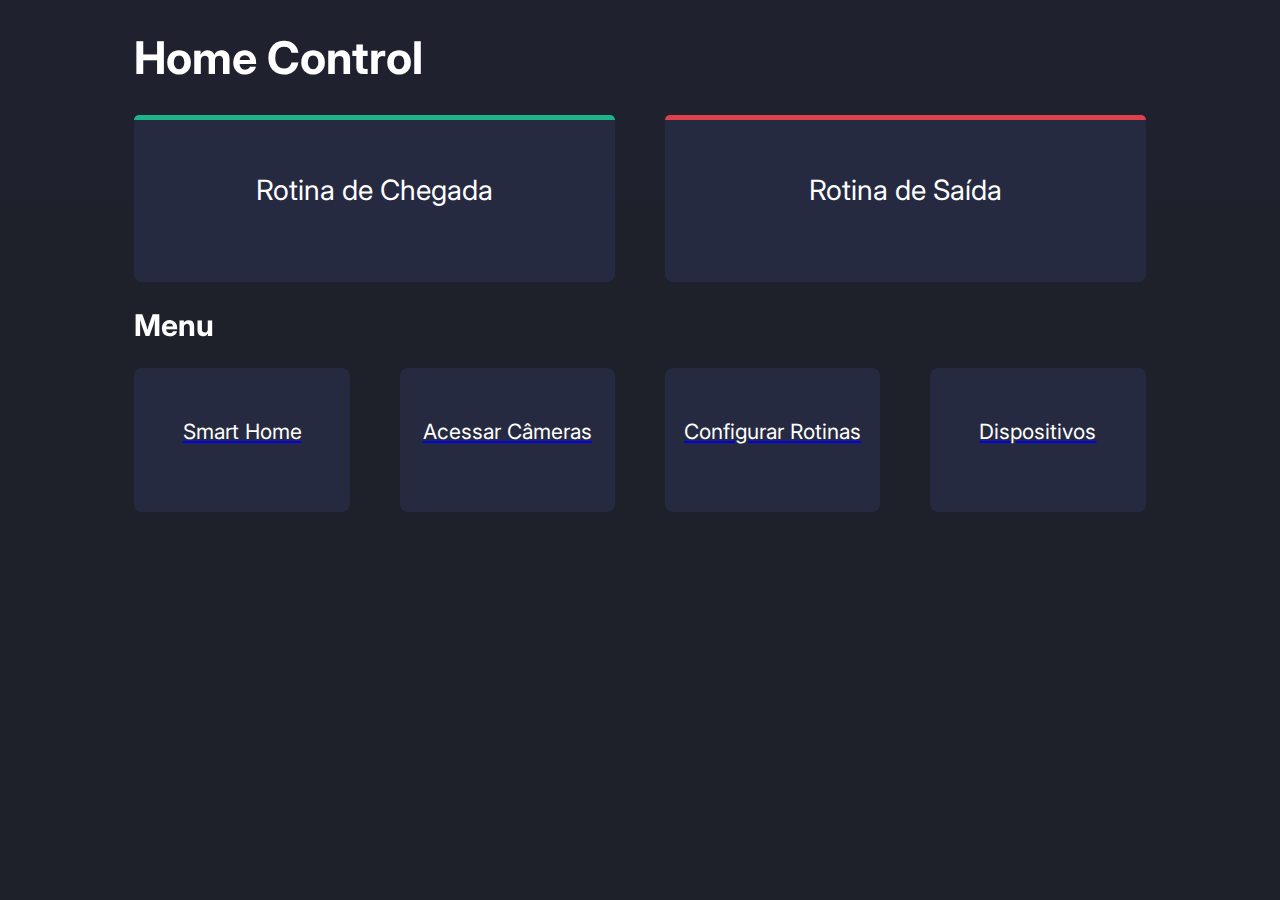
==== index.html @ ced933f7 "Feito o menu com base em um dashboard" ====
<!DOCTYPE html>
<html lang="en">
<head>
    <meta charset="UTF-8">
    <meta http-equiv="X-UA-Compatible" content="IE=edge">
    <meta name="viewport" content="width=device-width, initial-scale=1.0">
    <link rel="stylesheet" href="style.css">
    <link href="https://fonts.googleapis.com/css2?family=Inter:wght@400;700&display=swap" rel="stylesheet">
    <title>Home Control</title>
</head>
<body>
    <div class="container">
      <header>
        <div class="title-box">
          <h1 class="title">Home Control</h1>
        </div>
      </header>
      <main>
        <section class="rotinas">
            <article class="card chegada">
                <div class="opt_title">
                  <p>Rotina de Chegada</p>
                </div>
                <div class="opt_icon">
                  <img src="" alt="">
                </div>
            </article>
            <article class="card saida">
              <div class="opt_title">
                <p>Rotina de Saída</p>
              </div>
              <div class="opt_icon">
                <img src="" alt="">
              </div>
          </article>
        </section>
        <section class="menu">
          <h2 class="sub-title">Menu</h2>
          <div class="grid_menu">
            <a href="smarthome.html">
              <article class="card">
                <div class="opt_title">
                  <p>Smart Home</p>
                </div>
                <div class="opt_icon">
                  <img src="" alt="">
                </div>
              </article>
            </a>
            <a href="smarthome.html">
              <article class="card">
                <div class="opt_title">
                  <p>Acessar Câmeras</p>
                </div>
                <div class="opt_icon">
                  <img src="" alt="">
                </div>
              </article>
            </a>
            <a href="smarthome.html">
              <article class="card">
                <div class="opt_title">
                  <p>Configurar Rotinas</p>
                </div>
                <div class="opt_icon">
                  <img src="" alt="">
                </div>
              </article>
            </a>
            <a href="smarthome.html">
              <article class="card">
                <div class="opt_title">
                  <p>Dispositivos</p>
                </div>
                <div class="opt_icon">
                  <img src="" alt="">
                </div>
              </article>
            </a>  
          </div>
        </section>
      </main>
    </div>  
  </body>
</html>
---- style.css ----
:root {
    /* Colors Primary */
    --LimeGreen: hsl(163, 72%, 41%);
    --BrightRed: hsl(356, 69%, 56%);
     /* Dark Colors */
    --ToggleBtnDark: linear-gradient(to right,hsl(210, 78%, 56%), hsl(146, 68%, 55%));
    --ColorDark: hsl(0, 0%, 100%);
    --ColorDarkLight: hsl(228, 34%, 66%);
    --BgLightCard: hsl(228, 28%, 20%);
    --BgLightCardHover: hsl(228, 26%, 26%);
    --BgLight: hsl(230, 17%, 14%);
    --BgLightTop: hsl(232, 19%, 15%); 
}

body {
    font-family: 'Inter', sans-serif;
    font-size: 14px;
    background: var(--BgLightTop);
}
body::after {
    content: '';
    position: fixed;
    left: 0;
    right: 0;
    top: 200px;
    bottom: 0;
    z-index: -1;
    bottom: 0;
    background: var(--BgLight);
}
body .container {
    max-width: 80%;
    margin: 0 auto;
}
.title {
    color: var(--ColorDark);
    font-size: 45px;
}
.rotinas {
    display:grid ;
    grid-template-columns: 1fr 1fr;
    grid-gap: 50px;
}
.card {
    display: flex;
    flex-direction: column;
    align-items: center;
    padding: 30px 0;
    border-radius: 8px;
    cursor: pointer;
    background: var(--BgLightCard);
    position: relative;
}
.card:hover {
    background: var(--BgLightCardHover)
}
.card::before {
    content: '';
    position: absolute;
    height: 5px;
    border-radius: 8px 8px 0 0;
    left: 0;
    right: 0;
    top: 0;
}
.card.chegada::before {
    background: var(--LimeGreen);
}
.card.saida::before {
    background: var(--BrightRed);
}  
.rotinas p {
    font-size: 2em;
    font-weight: 400;
    color: var(--ColorDark);
}
.grid_menu {
    display: grid ;
    grid-template-columns: 1fr 1fr 1fr 1fr;
    grid-gap: 50px;
}
.sub-title {
    color: var(--ColorDark);
    font-size: 30px;
}
.menu p {
    font-size: 1.5em;
    font-weight: 400;
    color: var(--ColorDark);
}
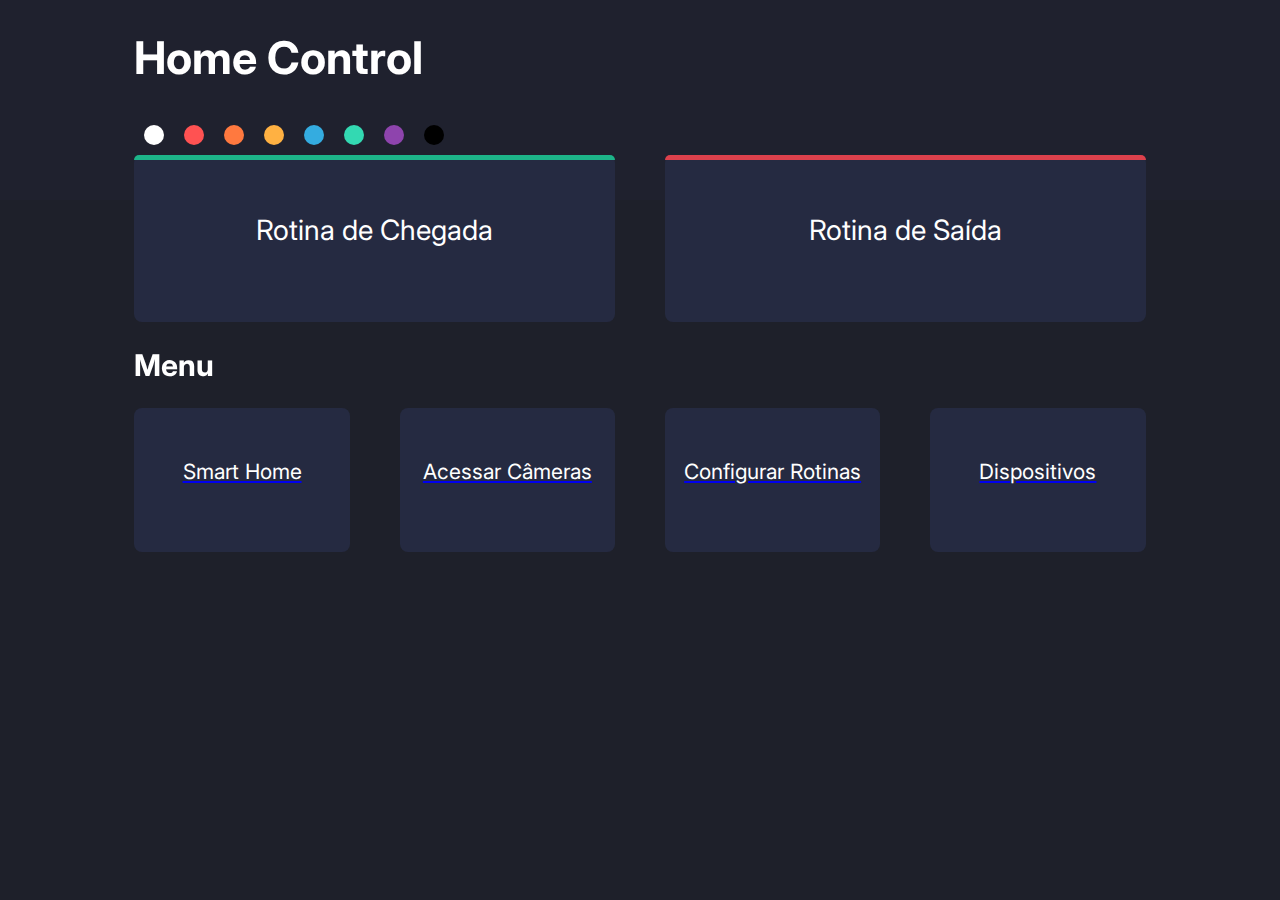
==== commit 19c0c186: "Fiz umas mudanças de estilo" ====
--- a/index.html
+++ b/index.html
@@ -1,85 +1,97 @@
 <!DOCTYPE html>
 <html lang="en">
+
 <head>
-    <meta charset="UTF-8">
-    <meta http-equiv="X-UA-Compatible" content="IE=edge">
-    <meta name="viewport" content="width=device-width, initial-scale=1.0">
-    <link rel="stylesheet" href="style.css">
-    <link href="https://fonts.googleapis.com/css2?family=Inter:wght@400;700&display=swap" rel="stylesheet">
-    <title>Home Control</title>
+  <meta charset="UTF-8">
+  <meta http-equiv="X-UA-Compatible" content="IE=edge">
+  <meta name="viewport" content="width=device-width, initial-scale=1.0">
+  <link rel="stylesheet" href="style.css">
+  <link href="https://fonts.googleapis.com/css2?family=Inter:wght@400;700&display=swap" rel="stylesheet">
+  <title>Home Control</title>
 </head>
+
 <body>
-    <div class="container">
-      <header>
-        <div class="title-box">
-          <h1 class="title">Home Control</h1>
+  <div class="container">
+    <header>
+      <div class="title-box">
+        <h1 class="title">Home Control</h1>
+        <div class="blobs-container">
+          <div class="blob white"></div>
+          <div class="blob red"></div>
+          <div class="blob orange"></div>
+          <div class="blob yellow"></div>
+          <div class="blob blue"></div>
+          <div class="blob green"></div>
+          <div class="blob purple"></div>
+          <div class="blob"></div>
         </div>
-      </header>
-      <main>
-        <section class="rotinas">
-            <article class="card chegada">
-                <div class="opt_title">
-                  <p>Rotina de Chegada</p>
-                </div>
-                <div class="opt_icon">
-                  <img src="" alt="">
-                </div>
-            </article>
-            <article class="card saida">
+    </header>
+    <main>
+      <section class="rotinas">
+        <article class="card chegada">
+          <div class="opt_title">
+            <p>Rotina de Chegada</p>
+          </div>
+          <div class="opt_icon">
+            <img src="" alt="">
+          </div>
+        </article>
+        <article class="card saida">
+          <div class="opt_title">
+            <p>Rotina de Saída</p>
+          </div>
+          <div class="opt_icon">
+            <img src="" alt="">
+          </div>
+        </article>
+      </section>
+      <section class="menu">
+        <h2 class="sub-title">Menu</h2>
+        <div class="grid_menu">
+          <a href="smarthome.html">
+            <article class="card">
               <div class="opt_title">
-                <p>Rotina de Saída</p>
+                <p>Smart Home</p>
               </div>
               <div class="opt_icon">
                 <img src="" alt="">
               </div>
-          </article>
-        </section>
-        <section class="menu">
-          <h2 class="sub-title">Menu</h2>
-          <div class="grid_menu">
-            <a href="smarthome.html">
-              <article class="card">
-                <div class="opt_title">
-                  <p>Smart Home</p>
-                </div>
-                <div class="opt_icon">
-                  <img src="" alt="">
-                </div>
-              </article>
-            </a>
-            <a href="smarthome.html">
-              <article class="card">
-                <div class="opt_title">
-                  <p>Acessar Câmeras</p>
-                </div>
-                <div class="opt_icon">
-                  <img src="" alt="">
-                </div>
-              </article>
-            </a>
-            <a href="smarthome.html">
-              <article class="card">
-                <div class="opt_title">
-                  <p>Configurar Rotinas</p>
-                </div>
-                <div class="opt_icon">
-                  <img src="" alt="">
-                </div>
-              </article>
-            </a>
-            <a href="smarthome.html">
-              <article class="card">
-                <div class="opt_title">
-                  <p>Dispositivos</p>
-                </div>
-                <div class="opt_icon">
-                  <img src="" alt="">
-                </div>
-              </article>
-            </a>  
-          </div>
-        </section>
-      </main>
-    </div>  
-  </body>
+            </article>
+          </a>
+          <a href="smarthome.html">
+            <article class="card">
+              <div class="opt_title">
+                <p>Acessar Câmeras</p>
+              </div>
+              <div class="opt_icon">
+                <img src="" alt="">
+              </div>
+            </article>
+          </a>
+          <a href="smarthome.html">
+            <article class="card">
+              <div class="opt_title">
+                <p>Configurar Rotinas</p>
+              </div>
+              <div class="opt_icon">
+                <img src="" alt="">
+              </div>
+            </article>
+          </a>
+          <a href="smarthome.html">
+            <article class="card">
+              <div class="opt_title">
+                <p>Dispositivos</p>
+              </div>
+              <div class="opt_icon">
+                <img src="" alt="">
+              </div>
+            </article>
+          </a>
+        </div>
+      </section>
+    </main>
+  </div>
+</body>
+
 </html>--- a/style.css
+++ b/style.css
@@ -2,14 +2,14 @@
     /* Colors Primary */
     --LimeGreen: hsl(163, 72%, 41%);
     --BrightRed: hsl(356, 69%, 56%);
-     /* Dark Colors */
-    --ToggleBtnDark: linear-gradient(to right,hsl(210, 78%, 56%), hsl(146, 68%, 55%));
+    /* Dark Colors */
+    --ToggleBtnDark: linear-gradient(to right, hsl(210, 78%, 56%), hsl(146, 68%, 55%));
     --ColorDark: hsl(0, 0%, 100%);
     --ColorDarkLight: hsl(228, 34%, 66%);
     --BgLightCard: hsl(228, 28%, 20%);
     --BgLightCardHover: hsl(228, 26%, 26%);
     --BgLight: hsl(230, 17%, 14%);
-    --BgLightTop: hsl(232, 19%, 15%); 
+    --BgLightTop: hsl(232, 19%, 15%);
 }
 
 body {
@@ -17,6 +17,7 @@
     font-size: 14px;
     background: var(--BgLightTop);
 }
+
 body::after {
     content: '';
     position: fixed;
@@ -28,19 +29,23 @@
     bottom: 0;
     background: var(--BgLight);
 }
+
 body .container {
     max-width: 80%;
     margin: 0 auto;
 }
+
 .title {
     color: var(--ColorDark);
     font-size: 45px;
 }
+
 .rotinas {
-    display:grid ;
+    display: grid;
     grid-template-columns: 1fr 1fr;
     grid-gap: 50px;
 }
+
 .card {
     display: flex;
     flex-direction: column;
@@ -51,9 +56,11 @@
     background: var(--BgLightCard);
     position: relative;
 }
+
 .card:hover {
     background: var(--BgLightCardHover)
 }
+
 .card::before {
     content: '';
     position: absolute;
@@ -63,28 +70,273 @@
     right: 0;
     top: 0;
 }
+
 .card.chegada::before {
     background: var(--LimeGreen);
 }
+
 .card.saida::before {
     background: var(--BrightRed);
-}  
+}
+
 .rotinas p {
     font-size: 2em;
     font-weight: 400;
     color: var(--ColorDark);
 }
+
 .grid_menu {
-    display: grid ;
+    display: grid;
     grid-template-columns: 1fr 1fr 1fr 1fr;
     grid-gap: 50px;
 }
+
 .sub-title {
     color: var(--ColorDark);
     font-size: 30px;
 }
+
 .menu p {
     font-size: 1.5em;
     font-weight: 400;
     color: var(--ColorDark);
+}
+
+.bt1 {
+    display: flex;
+    flex-direction: column;
+    align-items: center;
+    padding: 5px 0;
+}
+
+/* botão liga-desliga */
+input[type="checkbox"] {
+    position: relative;
+    width: 80px;
+    height: 40px;
+    -webkit-appearance: none;
+    background-color: #c6c6c6;
+    outline: none;
+    border-radius: 20px;
+    box-shadow: inset 0 0 5px rgba(85, 85, 85, 0.2);
+    transition: .2s;
+    cursor: pointer;
+
+}
+
+input:checked[type="checkbox"] {
+    background-color: #000;
+    /* cor de fundo que vai ser aplicada quando o checkbox tiver uma alteração para checked */
+}
+
+input[type="checkbox"]:before {
+    content: '';
+    position: absolute;
+    width: 40px;
+    height: 40px;
+    border-radius: 50%;
+    top: 0;
+    left: 0;
+    background: #ffffff;
+    transform: scale(1.2);
+    box-shadow: 0 2px 5px rgba(0, 0, 0, 0.2);
+    transition: .2s;
+}
+
+input:checked[type="checkbox"]:before {
+    left: 40px;
+}
+
+/* bolinhas coloridas pulsantes */
+.blobs-container {
+    display: flex;
+}
+
+.blob {
+    background: black;
+    border-radius: 50%;
+    box-shadow: 0 0 0 0 rgba(0, 0, 0, 1);
+    margin: 10px;
+    height: 20px;
+    width: 20px;
+    transform: scale(1);
+    animation: pulse-black 2s infinite;
+}
+
+@keyframes pulse-black {
+    0% {
+        transform: scale(0.95);
+        box-shadow: 0 0 0 0 rgba(0, 0, 0, 0.7);
+    }
+
+    70% {
+        transform: scale(1);
+        box-shadow: 0 0 0 10px rgba(0, 0, 0, 0);
+    }
+
+    100% {
+        transform: scale(0.95);
+        box-shadow: 0 0 0 0 rgba(0, 0, 0, 0);
+    }
+}
+
+.blob.white {
+    background: white;
+    box-shadow: 0 0 0 0 rgba(255, 255, 255, 1);
+    animation: pulse-white 2s infinite;
+}
+
+@keyframes pulse-white {
+    0% {
+        transform: scale(0.95);
+        box-shadow: 0 0 0 0 rgba(255, 255, 255, 0.7);
+    }
+
+    70% {
+        transform: scale(1);
+        box-shadow: 0 0 0 10px rgba(255, 255, 255, 0);
+    }
+
+    100% {
+        transform: scale(0.95);
+        box-shadow: 0 0 0 0 rgba(255, 255, 255, 0);
+    }
+}
+
+.blob.red {
+    background: rgba(255, 82, 82, 1);
+    box-shadow: 0 0 0 0 rgba(255, 82, 82, 1);
+    animation: pulse-red 2s infinite;
+}
+
+@keyframes pulse-red {
+    0% {
+        transform: scale(0.95);
+        box-shadow: 0 0 0 0 rgba(255, 82, 82, 0.7);
+    }
+
+    70% {
+        transform: scale(1);
+        box-shadow: 0 0 0 10px rgba(255, 82, 82, 0);
+    }
+
+    100% {
+        transform: scale(0.95);
+        box-shadow: 0 0 0 0 rgba(255, 82, 82, 0);
+    }
+}
+
+.blob.orange {
+    background: rgba(255, 121, 63, 1);
+    box-shadow: 0 0 0 0 rgba(255, 121, 63, 1);
+    animation: pulse-orange 2s infinite;
+}
+
+@keyframes pulse-orange {
+    0% {
+        transform: scale(0.95);
+        box-shadow: 0 0 0 0 rgba(255, 121, 63, 0.7);
+    }
+
+    70% {
+        transform: scale(1);
+        box-shadow: 0 0 0 10px rgba(255, 121, 63, 0);
+    }
+
+    100% {
+        transform: scale(0.95);
+        box-shadow: 0 0 0 0 rgba(255, 121, 63, 0);
+    }
+}
+
+.blob.yellow {
+    background: rgba(255, 177, 66, 1);
+    box-shadow: 0 0 0 0 rgba(255, 177, 66, 1);
+    animation: pulse-yellow 2s infinite;
+}
+
+@keyframes pulse-yellow {
+    0% {
+        transform: scale(0.95);
+        box-shadow: 0 0 0 0 rgba(255, 177, 66, 0.7);
+    }
+
+    70% {
+        transform: scale(1);
+        box-shadow: 0 0 0 10px rgba(255, 177, 66, 0);
+    }
+
+    100% {
+        transform: scale(0.95);
+        box-shadow: 0 0 0 0 rgba(255, 177, 66, 0);
+    }
+}
+
+.blob.blue {
+    background: rgba(52, 172, 224, 1);
+    box-shadow: 0 0 0 0 rgba(52, 172, 224, 1);
+    animation: pulse-blue 2s infinite;
+}
+
+@keyframes pulse-blue {
+    0% {
+        transform: scale(0.95);
+        box-shadow: 0 0 0 0 rgba(52, 172, 224, 0.7);
+    }
+
+    70% {
+        transform: scale(1);
+        box-shadow: 0 0 0 10px rgba(52, 172, 224, 0);
+    }
+
+    100% {
+        transform: scale(0.95);
+        box-shadow: 0 0 0 0 rgba(52, 172, 224, 0);
+    }
+}
+
+.blob.green {
+    background: rgba(51, 217, 178, 1);
+    box-shadow: 0 0 0 0 rgba(51, 217, 178, 1);
+    animation: pulse-green 2s infinite;
+}
+
+@keyframes pulse-green {
+    0% {
+        transform: scale(0.95);
+        box-shadow: 0 0 0 0 rgba(51, 217, 178, 0.7);
+    }
+
+    70% {
+        transform: scale(1);
+        box-shadow: 0 0 0 10px rgba(51, 217, 178, 0);
+    }
+
+    100% {
+        transform: scale(0.95);
+        box-shadow: 0 0 0 0 rgba(51, 217, 178, 0);
+    }
+}
+
+.blob.purple {
+    background: rgba(142, 68, 173, 1);
+    box-shadow: 0 0 0 0 rgba(142, 68, 173, 1);
+    animation: pulse-purple 2s infinite;
+}
+
+@keyframes pulse-purple {
+    0% {
+        transform: scale(0.95);
+        box-shadow: 0 0 0 0 rgba(142, 68, 173, 0.7);
+    }
+
+    70% {
+        transform: scale(1);
+        box-shadow: 0 0 0 10px rgba(142, 68, 173, 0);
+    }
+
+    100% {
+        transform: scale(0.95);
+        box-shadow: 0 0 0 0 rgba(142, 68, 173, 0);
+    }
 }